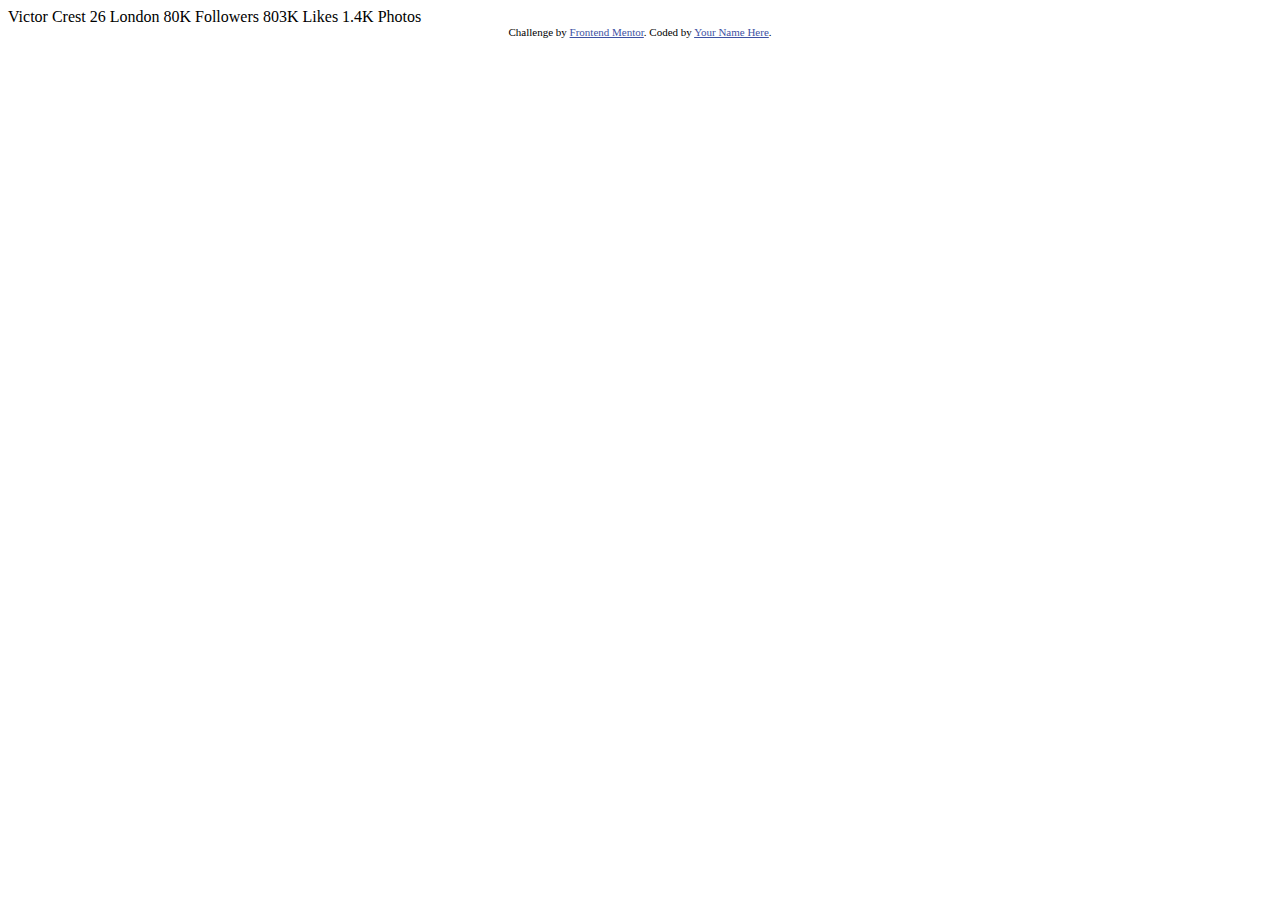
==== index.html @ 58165d2c "Add files via upload" ====
<!DOCTYPE html>
<html lang="en">
<head>
  <meta charset="UTF-8">
  <meta name="viewport" content="width=device-width, initial-scale=1.0"> <!-- displays site properly based on user's device -->

  <link rel="icon" type="image/png" sizes="32x32" href="./images/favicon-32x32.png">
  
  <title>Frontend Mentor | Profile card component</title>

  <!-- Feel free to remove these styles or customise in your own stylesheet 👍 -->
  <style>
    .attribution { font-size: 11px; text-align: center; }
    .attribution a { color: hsl(228, 45%, 44%); }
  </style>
</head>
<body>
  Victor Crest
  26
  London

  80K
  Followers

  803K
  Likes

  1.4K
  Photos
  <div class="attribution">
    Challenge by <a href="https://www.frontendmentor.io?ref=challenge" target="_blank">Frontend Mentor</a>. 
    Coded by <a href="#">Your Name Here</a>.
  </div>
</body>
</html>
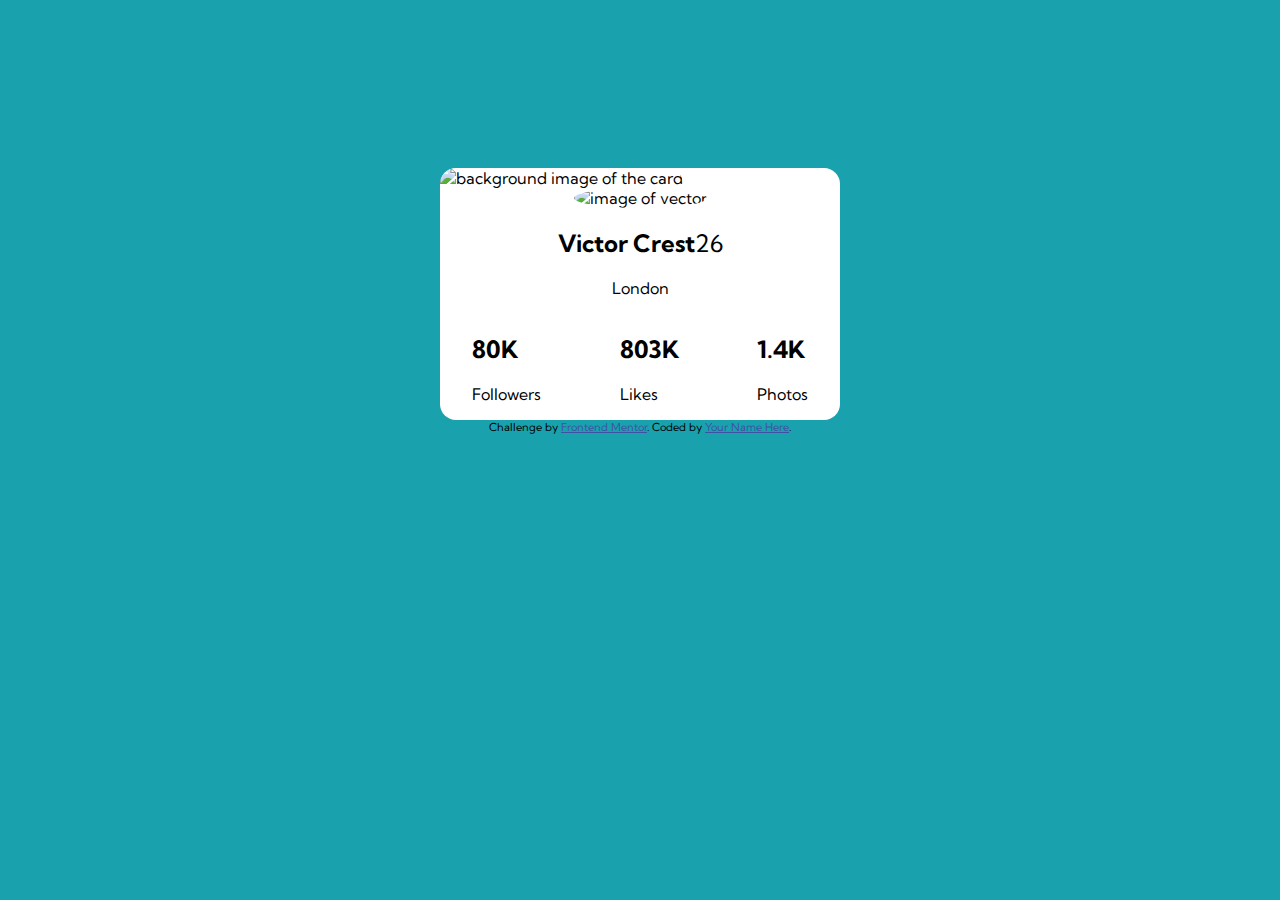
==== commit a94f4254: "Rename index (3).html to index.html" ====
--- a/index.html
+++ b/index.html
@@ -10,26 +10,101 @@
 
   <!-- Feel free to remove these styles or customise in your own stylesheet 👍 -->
   <style>
+    @import url('https://fonts.googleapis.com/css2?family=Kumbh+Sans:wght@100..900&display=swap'); 
+    :root {
+      --Dark-cyan: hsl(185, 75%, 39%); 
+      --Very-dark-desaturated-blue: hsl(229, 23%, 23%); 
+      --Dark-grayish-blue: hsl(227, 10%, 46%);
+--Dark-gray: hsl(0, 0%, 59%);
+    }
+    * {
+      font-family: 'Kumbh Sans', sans-serif; 
+    } 
+    body {
+      background-color: hsl(185, 75%, 39%); 
+      display: grid; 
+      place-content: center;
+      place-items: center;
+      box-sizing: border-box;
+      padding-top: 10rem;
+      padding-bottom: 10rem;
+    } 
+    .profile-card {
+      background-color: white;
+      width: 400px;
+      border-radius: 1em;
+    }
+    .profile-card-stats {
+      display: flex;
+      justify-content: space-between;
+    } 
+    .profile-card-info, .profile-card-image {
+      text-align: center;
+    } 
+    .user-info {
+      padding-left: 2em;
+      padding-right: 2em;
+    }
+    .profile-bg-image img{
+      border-radius: 1em 1em 0 0; 
+      width: 100%;
+    }
+    .profile-card-image img {
+      border-radius: 50%;
+    }
+    span {
+      font-weight: 400;
+    } 
     .attribution { font-size: 11px; text-align: center; }
     .attribution a { color: hsl(228, 45%, 44%); }
+    @media (width < 768px) { 
+      main {
+    width: 50%; 
+    height: 50%;
+  }
+    }
+    @media (width >= 768px) {
+    main {
+    width: 100%; 
+    height: 100%;
+  }
+    }
   </style>
 </head>
 <body>
-  Victor Crest
-  26
-  London
-
-  80K
-  Followers
-
-  803K
-  Likes
-
-  1.4K
-  Photos
-  <div class="attribution">
+  <main>
+  <div class="profile-card" aria-label="profile">
+    <div class="profile-bg-image" aria-label="section">
+      <img src="bg-pattern-card.png" alt="background image of the card">
+    </div>
+    <div class="profile-card-image" aria-label="section">
+      <img src="IMG_20240706_181852.jpg" alt="image of vector">
+    </div>
+      <div class="user-info" aria-label="section">
+    <div class="profile-card-info" alt="information about the user">
+  <h2>Victor Crest<span>26</span></h2>
+  <p>London</p>
+  </div>
+    <div class="profile-card-stats" alt="statistics about the user">
+      <div class="followers" aria-label="section">
+  <h2>80K</h2>
+  <p>Followers</p>
+      </div>
+      <div class="likes" aria-label="section">
+  <h2>803K</h2>
+  <p>Likes</p>
+      </div>
+      <div class="photos" aria-label="section">
+  <h2>1.4K</h2>
+  <p>Photos</p>
+      </div>
+    </div>
+    </div>
+  </div>
+</main>
+  <footer class="attribution">
     Challenge by <a href="https://www.frontendmentor.io?ref=challenge" target="_blank">Frontend Mentor</a>. 
     Coded by <a href="#">Your Name Here</a>.
-  </div>
+  </footer>
 </body>
 </html>
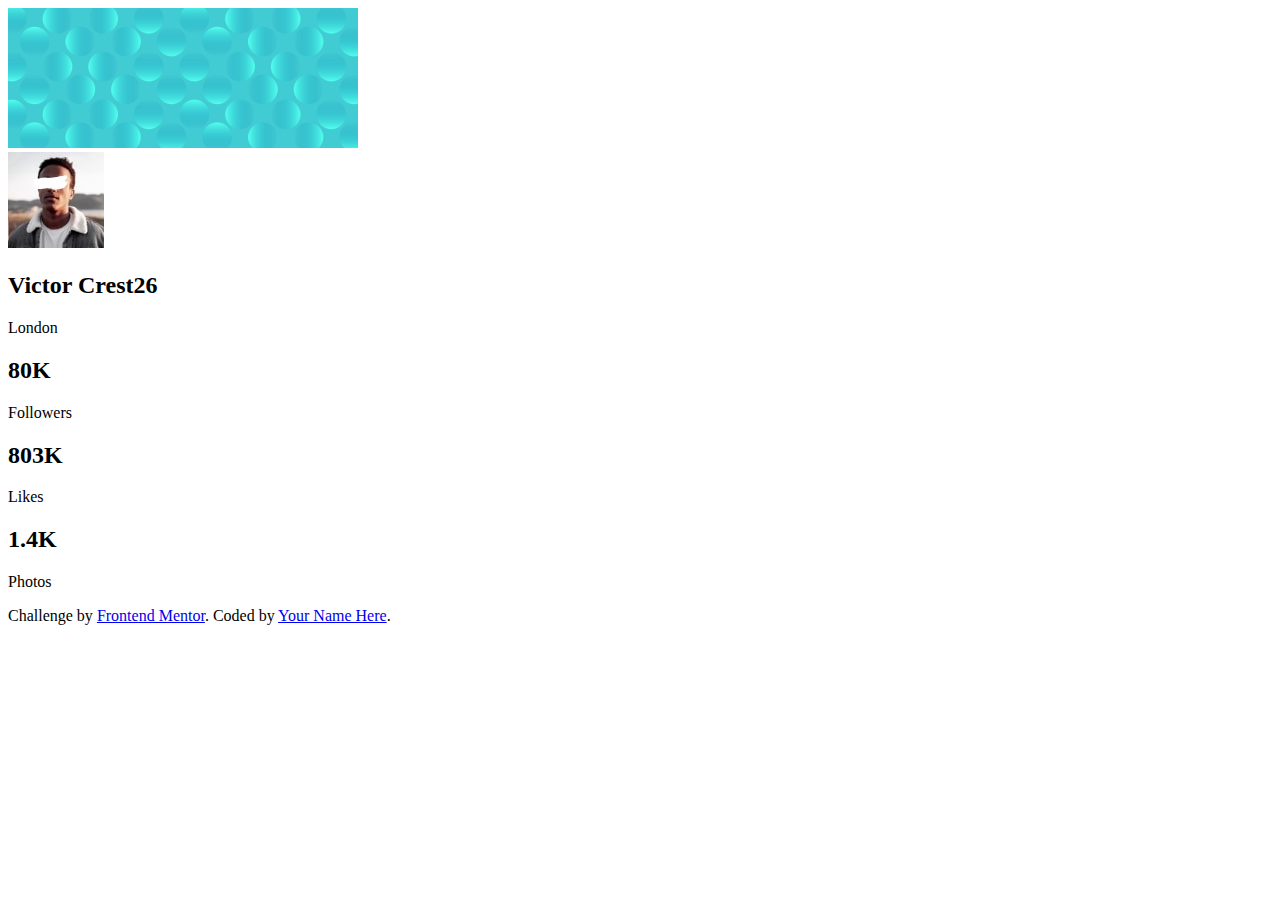
==== commit 3ee91ce1: "Update index.html" ====
--- a/index.html
+++ b/index.html
@@ -3,73 +3,14 @@
 <head>
   <meta charset="UTF-8">
   <meta name="viewport" content="width=device-width, initial-scale=1.0"> <!-- displays site properly based on user's device -->
-
+  <link rel="preconnect" href="https://fonts.googleapis.com">
+<link rel="preconnect" href="https://fonts.gstatic.com" crossorigin>
+<link href="https://fonts.googleapis.com/css2?family=Kumbh+Sans:wght@100..900&display=swap" rel="stylesheet">
   <link rel="icon" type="image/png" sizes="32x32" href="./images/favicon-32x32.png">
-  
+  <link rel="stylesheet" href="style.css">
   <title>Frontend Mentor | Profile card component</title>
 
   <!-- Feel free to remove these styles or customise in your own stylesheet 👍 -->
-  <style>
-    @import url('https://fonts.googleapis.com/css2?family=Kumbh+Sans:wght@100..900&display=swap'); 
-    :root {
-      --Dark-cyan: hsl(185, 75%, 39%); 
-      --Very-dark-desaturated-blue: hsl(229, 23%, 23%); 
-      --Dark-grayish-blue: hsl(227, 10%, 46%);
---Dark-gray: hsl(0, 0%, 59%);
-    }
-    * {
-      font-family: 'Kumbh Sans', sans-serif; 
-    } 
-    body {
-      background-color: hsl(185, 75%, 39%); 
-      display: grid; 
-      place-content: center;
-      place-items: center;
-      box-sizing: border-box;
-      padding-top: 10rem;
-      padding-bottom: 10rem;
-    } 
-    .profile-card {
-      background-color: white;
-      width: 400px;
-      border-radius: 1em;
-    }
-    .profile-card-stats {
-      display: flex;
-      justify-content: space-between;
-    } 
-    .profile-card-info, .profile-card-image {
-      text-align: center;
-    } 
-    .user-info {
-      padding-left: 2em;
-      padding-right: 2em;
-    }
-    .profile-bg-image img{
-      border-radius: 1em 1em 0 0; 
-      width: 100%;
-    }
-    .profile-card-image img {
-      border-radius: 50%;
-    }
-    span {
-      font-weight: 400;
-    } 
-    .attribution { font-size: 11px; text-align: center; }
-    .attribution a { color: hsl(228, 45%, 44%); }
-    @media (width < 768px) { 
-      main {
-    width: 50%; 
-    height: 50%;
-  }
-    }
-    @media (width >= 768px) {
-    main {
-    width: 100%; 
-    height: 100%;
-  }
-    }
-  </style>
 </head>
 <body>
   <main>
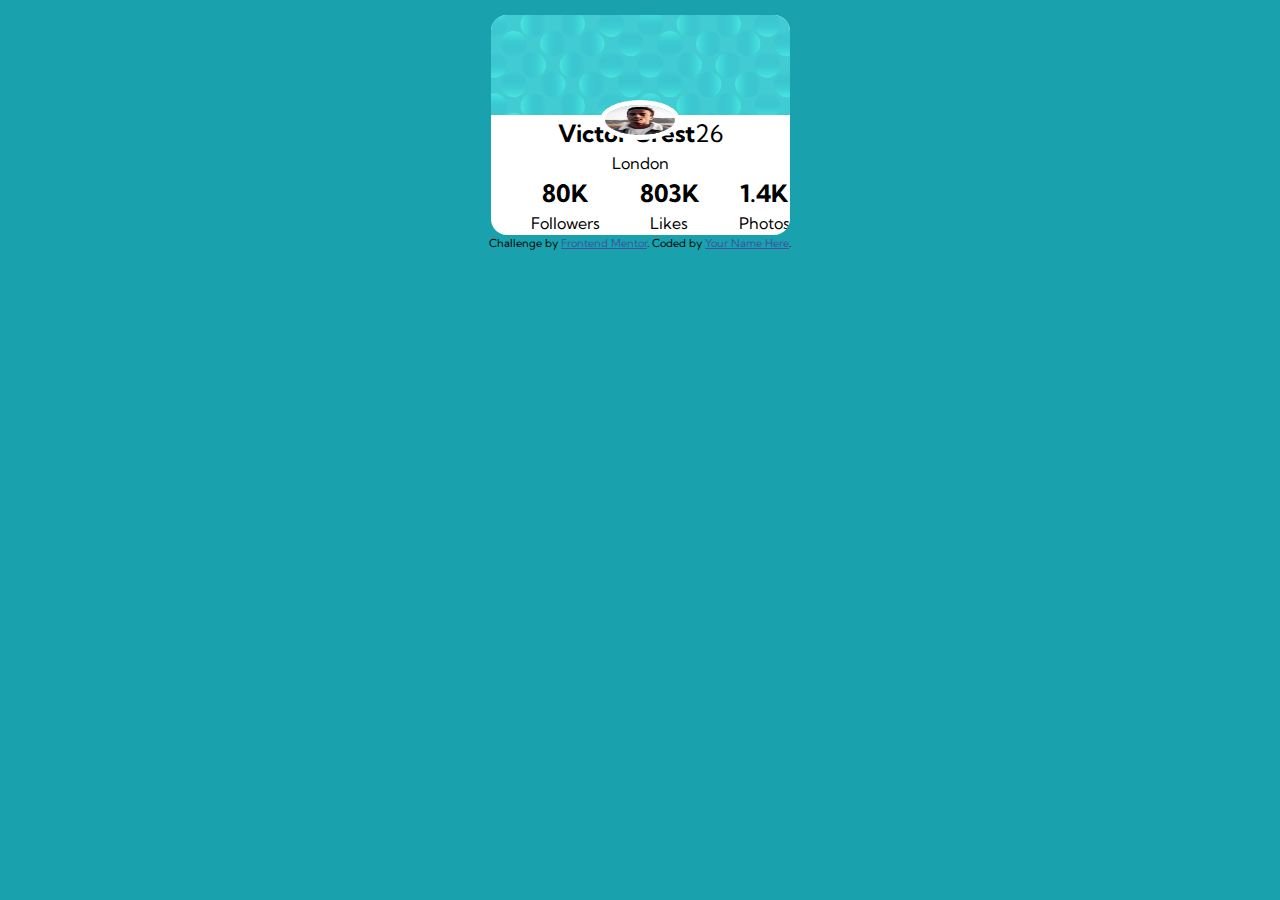
==== commit 0c9af4b4: "c cc" ====
--- a/index.html
+++ b/index.html
@@ -14,34 +14,27 @@
 </head>
 <body>
   <main>
-  <div class="profile-card" aria-label="profile">
-    <div class="profile-bg-image" aria-label="section">
-      <img src="bg-pattern-card.png" alt="background image of the card">
-    </div>
-    <div class="profile-card-image" aria-label="section">
-      <img src="IMG_20240706_181852.jpg" alt="image of vector">
-    </div>
-      <div class="user-info" aria-label="section">
-    <div class="profile-card-info" alt="information about the user">
+  <section class="profile-card">
+      <picture>
+      <img src="image-victor.jpg" alt="image of vector" class="victor">
+      </picture>
   <h2>Victor Crest<span>26</span></h2>
   <p>London</p>
-  </div>
-    <div class="profile-card-stats" alt="statistics about the user">
-      <div class="followers" aria-label="section">
+  <div class="stats">
+      <ul>
   <h2>80K</h2>
   <p>Followers</p>
-      </div>
-      <div class="likes" aria-label="section">
+      </ul>
+      <ul>
   <h2>803K</h2>
   <p>Likes</p>
-      </div>
-      <div class="photos" aria-label="section">
+      </ul>
+      <ul>
   <h2>1.4K</h2>
   <p>Photos</p>
-      </div>
+      </ul>
     </div>
-    </div>
-  </div>
+  </section>
 </main>
   <footer class="attribution">
     Challenge by <a href="https://www.frontendmentor.io?ref=challenge" target="_blank">Frontend Mentor</a>. 
--- a/style.css
+++ b/style.css
@@ -0,0 +1,115 @@
+/* CSS Reset 👇 */
+/*
+  Josh's Custom CSS Reset
+  https://www.joshwcomeau.com/css/custom-css-reset/
+*/
+
+*,
+*::before,
+*::after {
+  box-sizing: border-box;
+}
+
+* {
+  margin: 0;
+}
+
+body {
+  line-height: 1.5;
+  -webkit-font-smoothing: antialiased;
+}
+
+img,
+picture,
+video,
+canvas,
+svg {
+  display: block;
+  max-width: 100%;
+}
+
+input,
+button,
+textarea,
+select {
+  font: inherit;
+}
+
+p,
+h1,
+h2,
+h3,
+h4,
+h5,
+h6 {
+  overflow-wrap: break-word;
+}
+
+#root,
+#__next {
+  isolation: isolate;
+}
+/* CSS Styles 👇 */
+:root {
+  --Dark-cyan: hsl(185, 75%, 39%);
+  --Very-dark-desaturated-blue: hsl(229, 23%, 23%);
+  --Dark-grayish-blue: hsl(227, 10%, 46%);
+  --Dark-gray: hsl(0, 0%, 59%);
+}
+* {
+  font-family: "Kumbh Sans", sans-serif;
+}
+body {
+ background-color: hsl(185, 75%, 39%); 
+  display: flex;
+  flex-direction: column;
+  align-items: center;
+  justify-content: center;
+  padding: 15px;
+}
+.profile-card {
+  display: flex;
+  flex-direction: column;
+  text-align: center;
+  overflow: hidden;
+  background-color: white;
+  max-width: 24rem;
+  border-radius: 1em;
+}
+.profile-card::before {
+  background-image: url('bg-pattern-top.svg');
+  background-repeat: no-repeat;
+  background-size: cover;
+}
+.profile-card::after {
+  background-image: url('bg-pattern-bottom.svg');
+}
+picture {
+  background-image: url("bg-pattern-card.svg");
+  background-size: cover;
+  background-repeat: no-repeat;
+  height: 100px;
+}
+ .stats {
+  display: flex;
+  flex-direction: row;
+  justify-content: space-between;
+}
+.victor {
+  justify-self: center;
+  border: 5px solid white;
+  width: 80px; 
+  height: 40px;
+  border-radius: 50%;
+  transform: translateY(85px);
+}
+span {
+  font-weight: 400;
+}
+.attribution {
+  font-size: 11px;
+  text-align: center;
+}
+.attribution a {
+  color: hsl(228, 45%, 44%);
+}
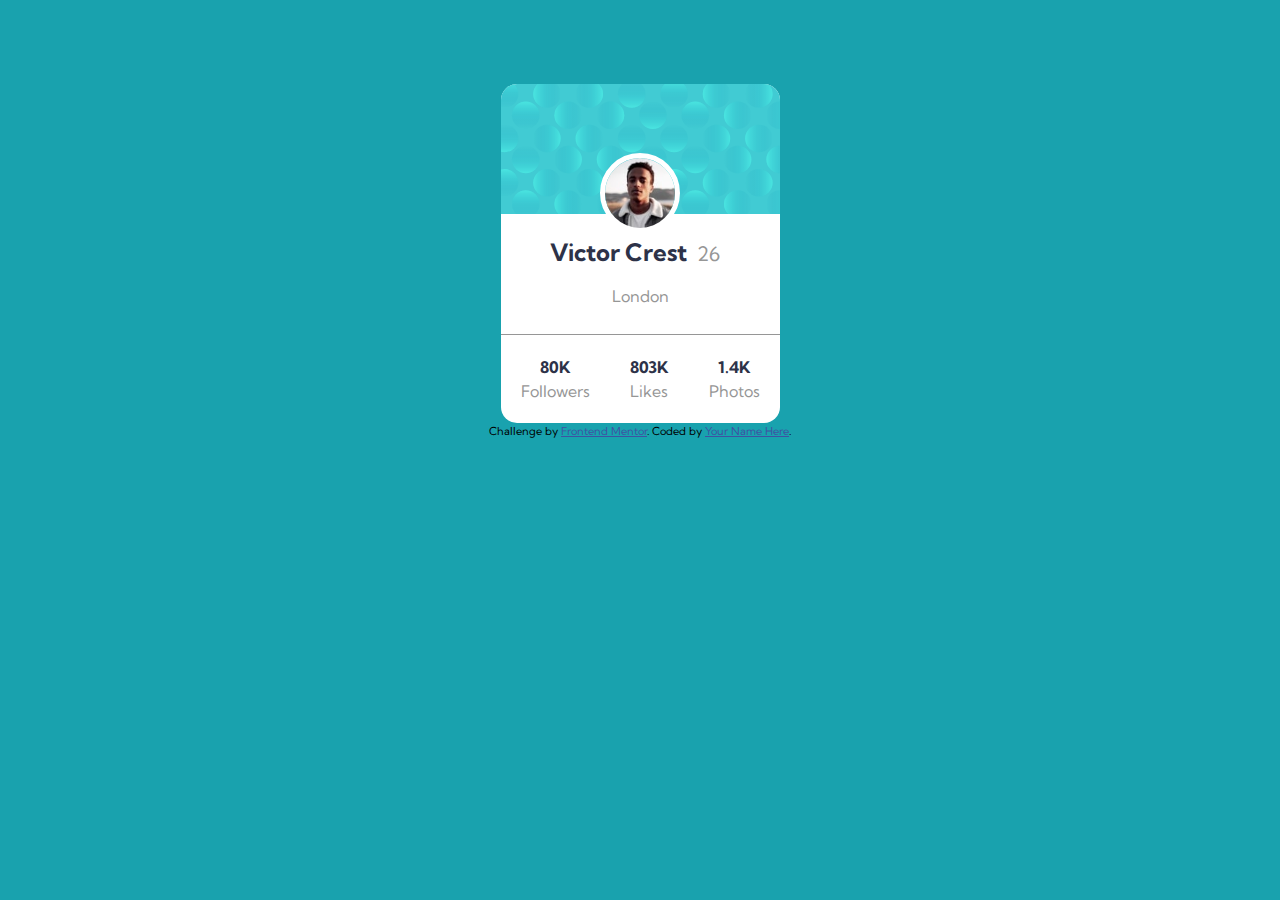
==== commit 4ab998c4: "x" ====
--- a/index.html
+++ b/index.html
@@ -22,16 +22,16 @@
   <p>London</p>
   <div class="stats">
       <ul>
-  <h2>80K</h2>
-  <p>Followers</p>
+  <li>80K</li>
+  <li class="stats-item">Followers</li>
       </ul>
       <ul>
-  <h2>803K</h2>
-  <p>Likes</p>
+  <li>803K</li>
+  <li class="stats-item">Likes</li>
       </ul>
       <ul>
-  <h2>1.4K</h2>
-  <p>Photos</p>
+  <li>1.4K</li>
+  <li class="stats-item">Photos</li>
       </ul>
     </div>
   </section>
--- a/style.css
+++ b/style.css
@@ -65,7 +65,7 @@
   flex-direction: column;
   align-items: center;
   justify-content: center;
-  padding: 15px;
+  padding: 20px;
 }
 .profile-card {
   display: flex;
@@ -73,8 +73,38 @@
   text-align: center;
   overflow: hidden;
   background-color: white;
-  max-width: 24rem;
+  max-width: 25rem;
+  margin-top: 4em;
   border-radius: 1em;
+  font-weight: 400;
+  color: var(--Dark-gray);
+}
+.profile-card h2 {
+  padding: 4px;
+  font-weight: 700;
+  color: var(--Very-dark-desaturated-blue);
+}
+.profile-card span, p {
+  padding: 10px;
+}
+.profile-card span {
+  font-size: 20px;
+  font-weight: 400;
+  color: var(--Dark-gray);
+}
+
+ul {
+  padding: 20px;
+  list-style: none;
+  font-weight: 700;
+  color: var(--Very-dark-desaturated-blue);
+}
+.stats-item {
+  font-weight: 400;
+  color: var(--Dark-gray);
+}
+span {
+  font-size: 20px;
 }
 .profile-card::before {
   background-image: url('bg-pattern-top.svg');
@@ -88,20 +118,23 @@
   background-image: url("bg-pattern-card.svg");
   background-size: cover;
   background-repeat: no-repeat;
-  height: 100px;
+  height: 130px;
+  margin-bottom: 1em;
 }
  .stats {
   display: flex;
   flex-direction: row;
   justify-content: space-between;
+  border-top: 1px solid var(--Dark-gray);
+  margin-top: 1em;
 }
-.victor {
+img {
   justify-self: center;
   border: 5px solid white;
   width: 80px; 
-  height: 40px;
+  height: 80px;
   border-radius: 50%;
-  transform: translateY(85px);
+  transform: translateY(69px);
 }
 span {
   font-weight: 400;
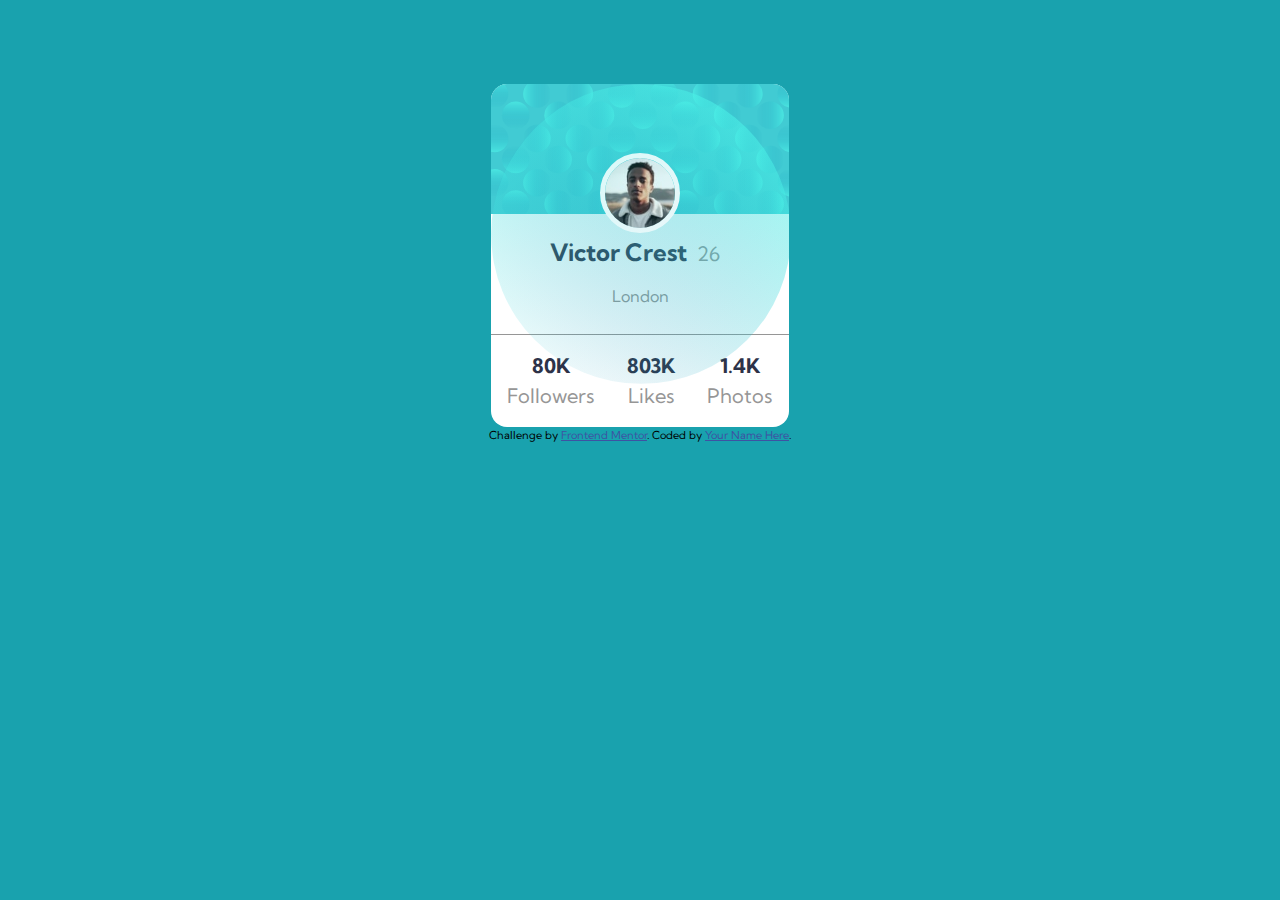
==== commit 55144c88: "c c" ====
--- a/index.html
+++ b/index.html
@@ -18,20 +18,21 @@
       <picture>
       <img src="image-victor.jpg" alt="image of vector" class="victor">
       </picture>
-  <h2>Victor Crest<span>26</span></h2>
+  <h2>Victor Crest<span class="six">26</span></h2>
   <p>London</p>
-  <div class="stats">
       <ul>
+        <span class="stats">
   <li>80K</li>
   <li class="stats-item">Followers</li>
-      </ul>
-      <ul>
+  </span>
+  <span class="stats">
   <li>803K</li>
   <li class="stats-item">Likes</li>
-      </ul>
-      <ul>
+</span>
+<span class="stats">
   <li>1.4K</li>
   <li class="stats-item">Photos</li>
+  </span>
       </ul>
     </div>
   </section>
--- a/style.css
+++ b/style.css
@@ -70,6 +70,7 @@
 .profile-card {
   display: flex;
   flex-direction: column;
+  position: relative;
   text-align: center;
   overflow: hidden;
   background-color: white;
@@ -84,21 +85,16 @@
   font-weight: 700;
   color: var(--Very-dark-desaturated-blue);
 }
-.profile-card span, p {
+.profile-card .six, p {
   padding: 10px;
 }
-.profile-card span {
+.profile-card .six {
   font-size: 20px;
   font-weight: 400;
   color: var(--Dark-gray);
 }
 
-ul {
-  padding: 20px;
-  list-style: none;
-  font-weight: 700;
-  color: var(--Very-dark-desaturated-blue);
-}
+
 .stats-item {
   font-weight: 400;
   color: var(--Dark-gray);
@@ -107,12 +103,22 @@
   font-size: 20px;
 }
 .profile-card::before {
+  content: '';
+  position: absolute;
+  width: 300px;
+  height: 300px;
   background-image: url('bg-pattern-top.svg');
   background-repeat: no-repeat;
-  background-size: cover;
+  background-size: contain;
 }
 .profile-card::after {
+  content: '';
+  position: absolute;
+  width: 300px;
+  height: 300px;
   background-image: url('bg-pattern-bottom.svg');
+  background-repeat: no-repeat;
+  background-size: contain;
 }
 picture {
   background-image: url("bg-pattern-card.svg");
@@ -121,12 +127,21 @@
   height: 130px;
   margin-bottom: 1em;
 }
- .stats {
+ ul {
   display: flex;
   flex-direction: row;
   justify-content: space-between;
   border-top: 1px solid var(--Dark-gray);
   margin-top: 1em;
+  padding: 1rem;
+  gap: 2em;
+  list-style: none;
+  color: var(--Very-dark-desaturated-blue);
+}
+.stats {
+  display: block;
+  font-weight: 700;
+  color: var(--Very-dark-desaturated-blue);
 }
 img {
   justify-self: center;
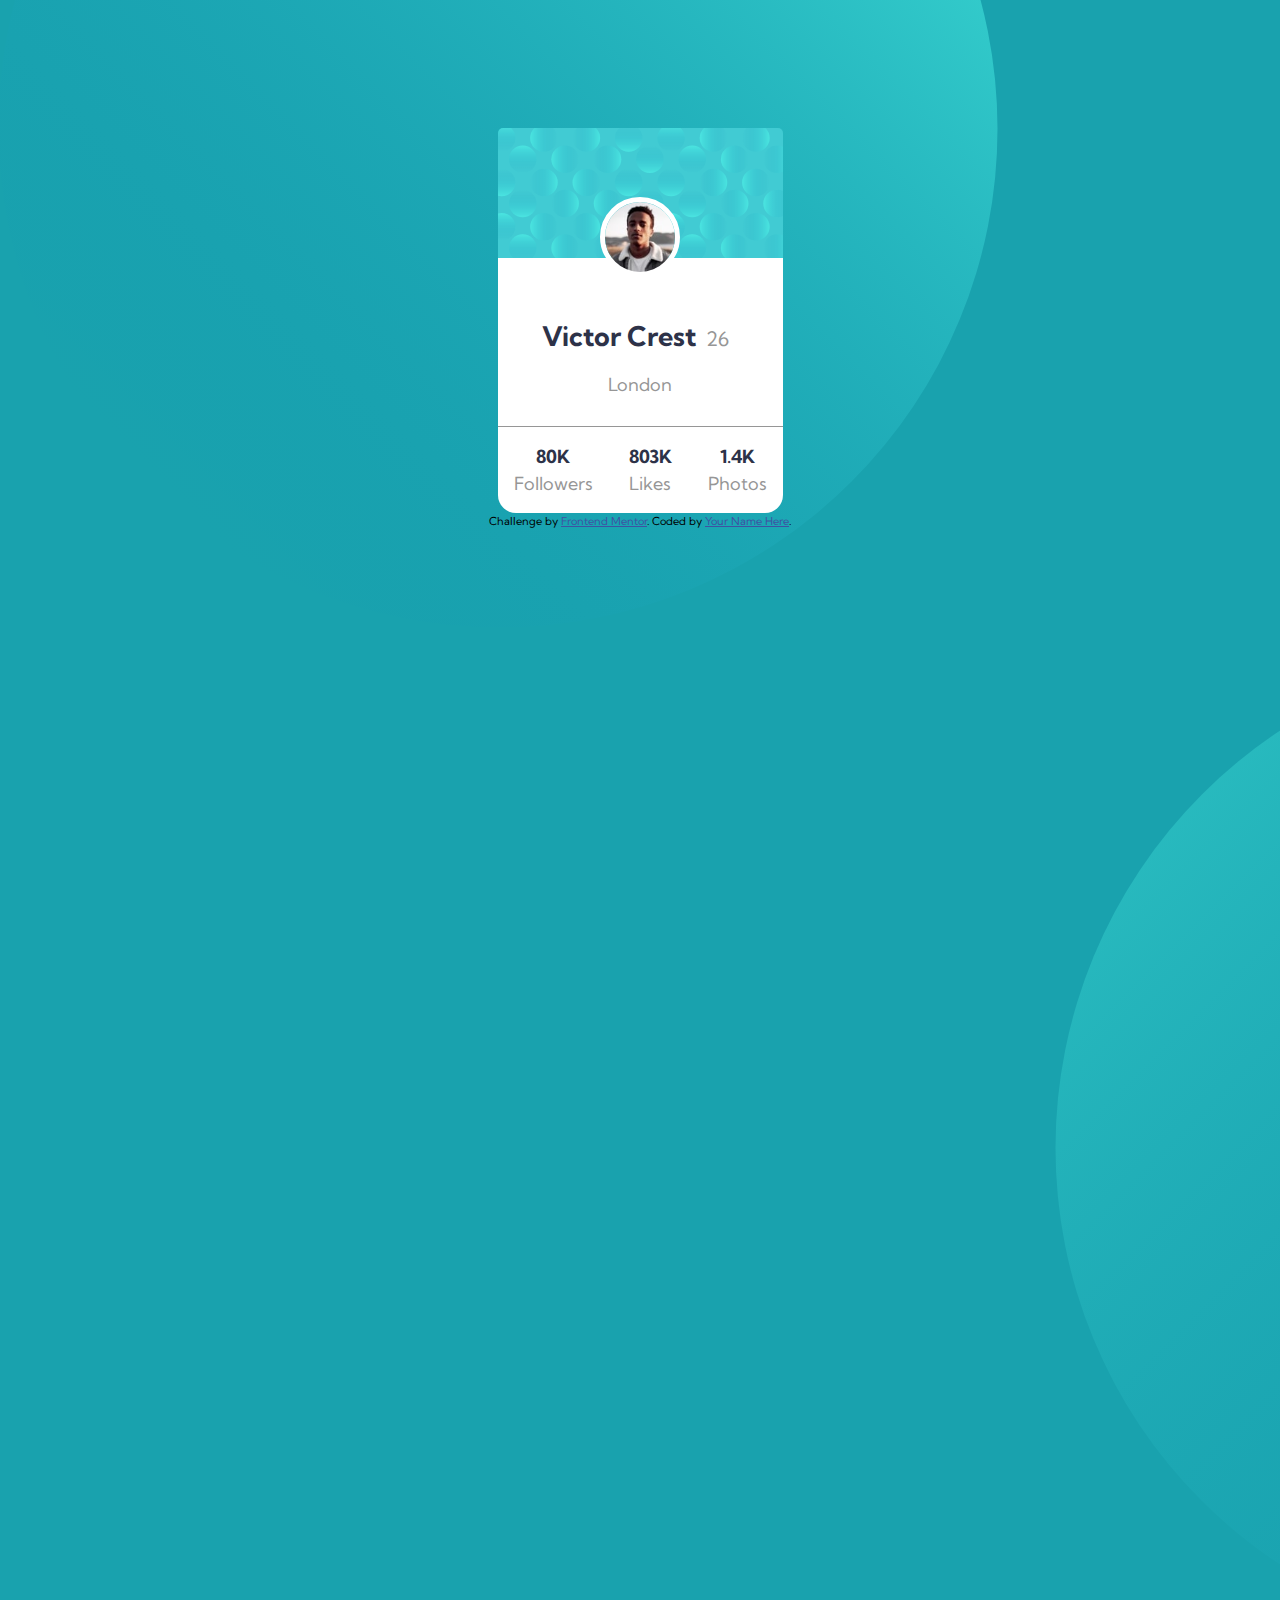
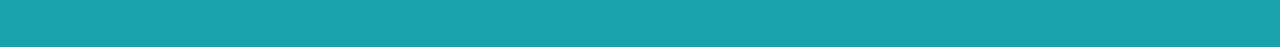
==== commit a30b18f3: "v" ====
--- a/index.html
+++ b/index.html
@@ -21,18 +21,9 @@
   <h2>Victor Crest<span class="six">26</span></h2>
   <p>London</p>
       <ul>
-        <span class="stats">
-  <li>80K</li>
-  <li class="stats-item">Followers</li>
-  </span>
-  <span class="stats">
-  <li>803K</li>
-  <li class="stats-item">Likes</li>
-</span>
-<span class="stats">
-  <li>1.4K</li>
-  <li class="stats-item">Photos</li>
-  </span>
+  <li>80K <span class="stast">Followers</span></li>
+  <li>803K <span class="stast">Likes</span></li>
+  <li>1.4K <span class="stast">Photos</span></li>
       </ul>
     </div>
   </section>
--- a/style.css
+++ b/style.css
@@ -66,16 +66,16 @@
   align-items: center;
   justify-content: center;
   padding: 20px;
+  font-size: 1.125rem;
 }
 .profile-card {
   display: flex;
   flex-direction: column;
   position: relative;
   text-align: center;
-  overflow: hidden;
   background-color: white;
   max-width: 25rem;
-  margin-top: 4em;
+  margin-top: 6em;
   border-radius: 1em;
   font-weight: 400;
   color: var(--Dark-gray);
@@ -94,38 +94,55 @@
   color: var(--Dark-gray);
 }
 
-
-.stats-item {
+.stast {
+  display: block; 
   font-weight: 400;
   color: var(--Dark-gray);
 }
-span {
-  font-size: 20px;
+li {
+ /* display: block; */
+   font-weight: 700;
+}
+  .six {
+  font-size: 1.25rem;
 }
 .profile-card::before {
   content: '';
   position: absolute;
-  width: 300px;
-  height: 300px;
+  width: 1000px;
+  height: 1000px;
   background-image: url('bg-pattern-top.svg');
   background-repeat: no-repeat;
   background-size: contain;
+  transform: translate(-50%, -50%);
+  right: 80%;
+  left: 0;
+  z-index: -1;
+
 }
 .profile-card::after {
   content: '';
   position: absolute;
-  width: 300px;
-  height: 300px;
+  width: 1000px;
+  height: 1000px;
   background-image: url('bg-pattern-bottom.svg');
   background-repeat: no-repeat;
   background-size: contain;
+  transform: translate(50%, 50%);
+  left: 20%; 
+  right: -10%;
+  bottom: -50%; 
+  top: 5%;
+  z-index: -1;
 }
 picture {
+  border-top-left-radius: 5px;
+  border-top-right-radius: 5px;
   background-image: url("bg-pattern-card.svg");
   background-size: cover;
   background-repeat: no-repeat;
   height: 130px;
-  margin-bottom: 1em;
+  margin-bottom: 3em;
 }
  ul {
   display: flex;
@@ -138,11 +155,7 @@
   list-style: none;
   color: var(--Very-dark-desaturated-blue);
 }
-.stats {
-  display: block;
-  font-weight: 700;
-  color: var(--Very-dark-desaturated-blue);
-}
+
 img {
   justify-self: center;
   border: 5px solid white;
